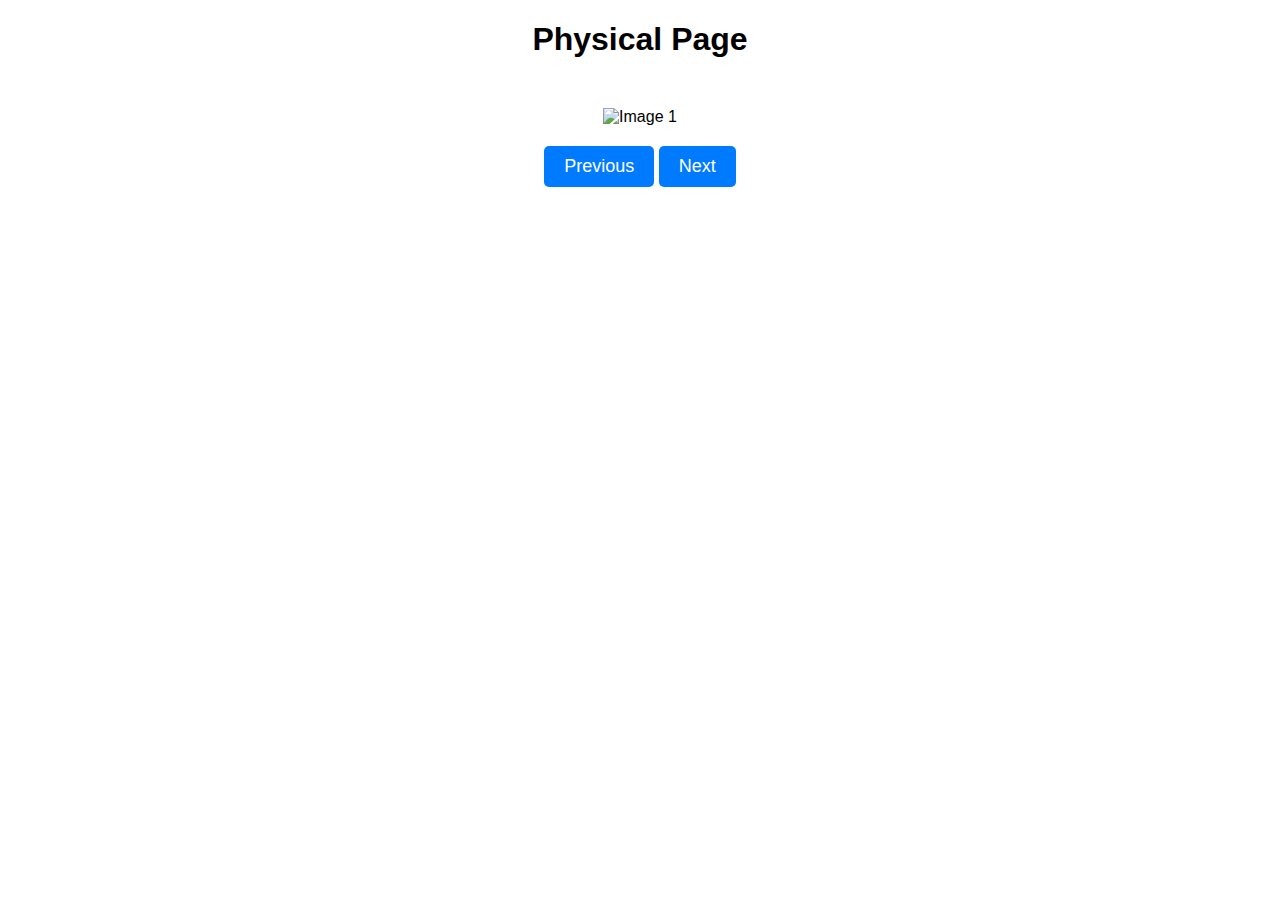
==== emotional.html @ 9302c669 "Create emotional.html" ====
<!DOCTYPE html>
<html lang="en">
<head>
    <meta charset="UTF-8">
    <meta name="viewport" content="width=device-width, initial-scale=1.0">
    <title>Emotional</title>
    <style>
        body {
            font-family: Arial, sans-serif;
            text-align: center;
            margin: 0;
            padding: 0;
        }
        .gallery {
            margin-top: 50px;
        }
        img {
            max-width: 100%;
            height: auto;
        }
        .navigation {
            margin-top: 20px;
        }
        button {
            font-size: 18px;
            padding: 10px 20px;
            cursor: pointer;
            background-color: #007bff;
            color: #fff;
            border: none;
            border-radius: 5px;
        }
    </style>
</head>
<body>
    <h1>Physical Page</h1>
    <div class="gallery">
        <img src="image1.jpg" alt="Image 1" class="gallery-img">
    </div>
    <div class="navigation">
        <button id="prevBtn">Previous</button>
        <button id="nextBtn">Next</button>
    </div>

    <script>
        // Get references to elements
        const prevBtn = document.getElementById('prevBtn');
        const nextBtn = document.getElementById('nextBtn');
        const galleryImg = document.querySelector('.gallery-img');

        // Array of image URLs
        const images = ['image1.jpg', 'image2.jpg', 'image3.jpg', 'image4.jpg']; // Add your image URLs here

        // Initial index
        let currentIndex = 0;

        // Function to display current image
        function showImage(index) {
            galleryImg.src = images[index];
        }

        // Event listeners for navigation buttons
        prevBtn.addEventListener('click', function() {
            currentIndex = (currentIndex - 1 + images.length) % images.length;
            showImage(currentIndex);
        });

        nextBtn.addEventListener('click', function() {
            currentIndex = (currentIndex + 1) % images.length;
            showImage(currentIndex);
        });

        // Show the first image initially
        showImage(currentIndex);
    </script>
</body>
</html>
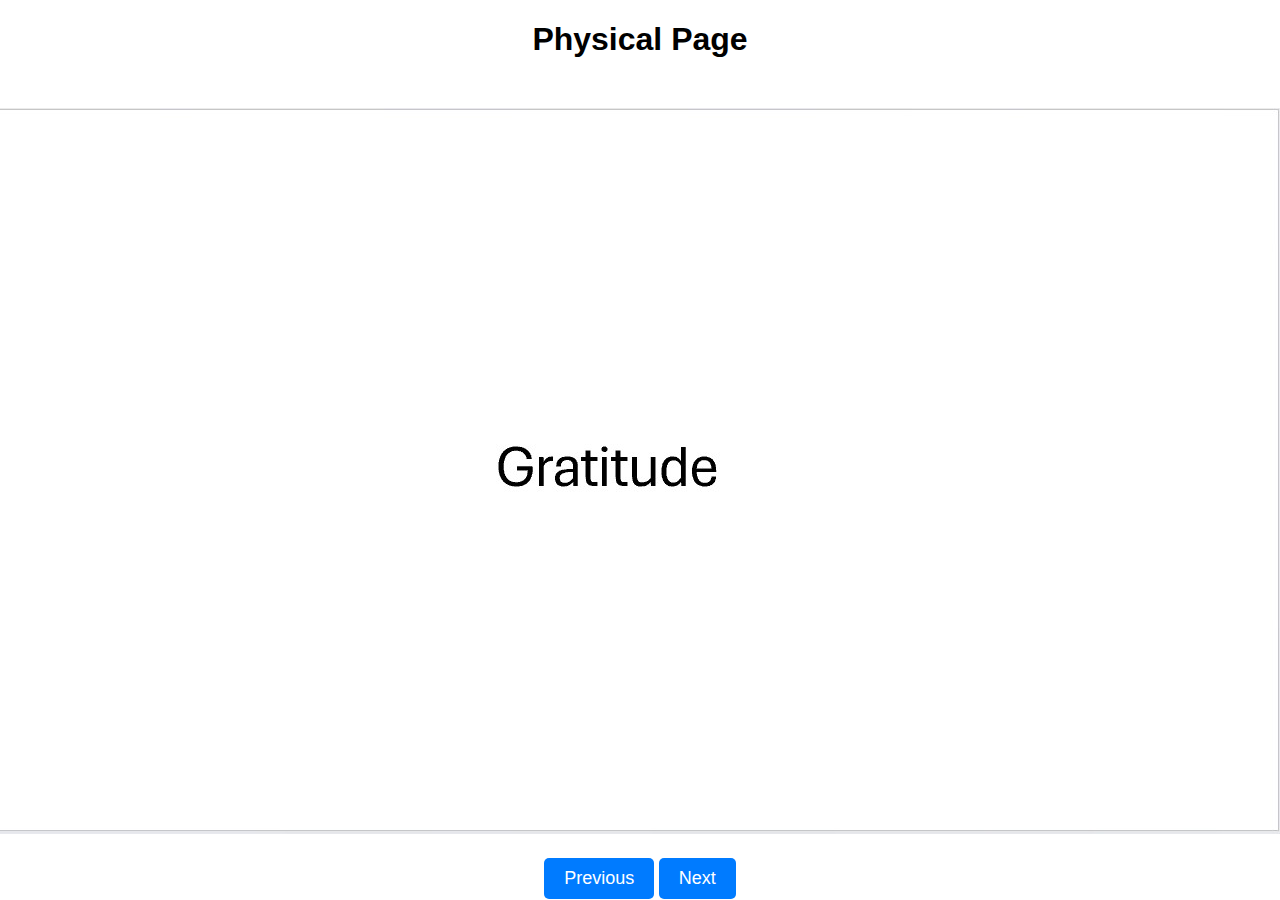
==== commit f7be8563: "Update emotional.html" ====
--- a/emotional.html
+++ b/emotional.html
@@ -49,7 +49,7 @@
         const galleryImg = document.querySelector('.gallery-img');
 
         // Array of image URLs
-        const images = ['image1.jpg', 'image2.jpg', 'image3.jpg', 'image4.jpg']; // Add your image URLs here
+        const images = ['images/emotional/emotional1.jpg', 'images/emotional/emotional2.jpg', 'images/emotional/emotional3.jpg', 'images/emotional/emotional4.jpg', 'images/emotional/emotional5.jpg'];
 
         // Initial index
         let currentIndex = 0;
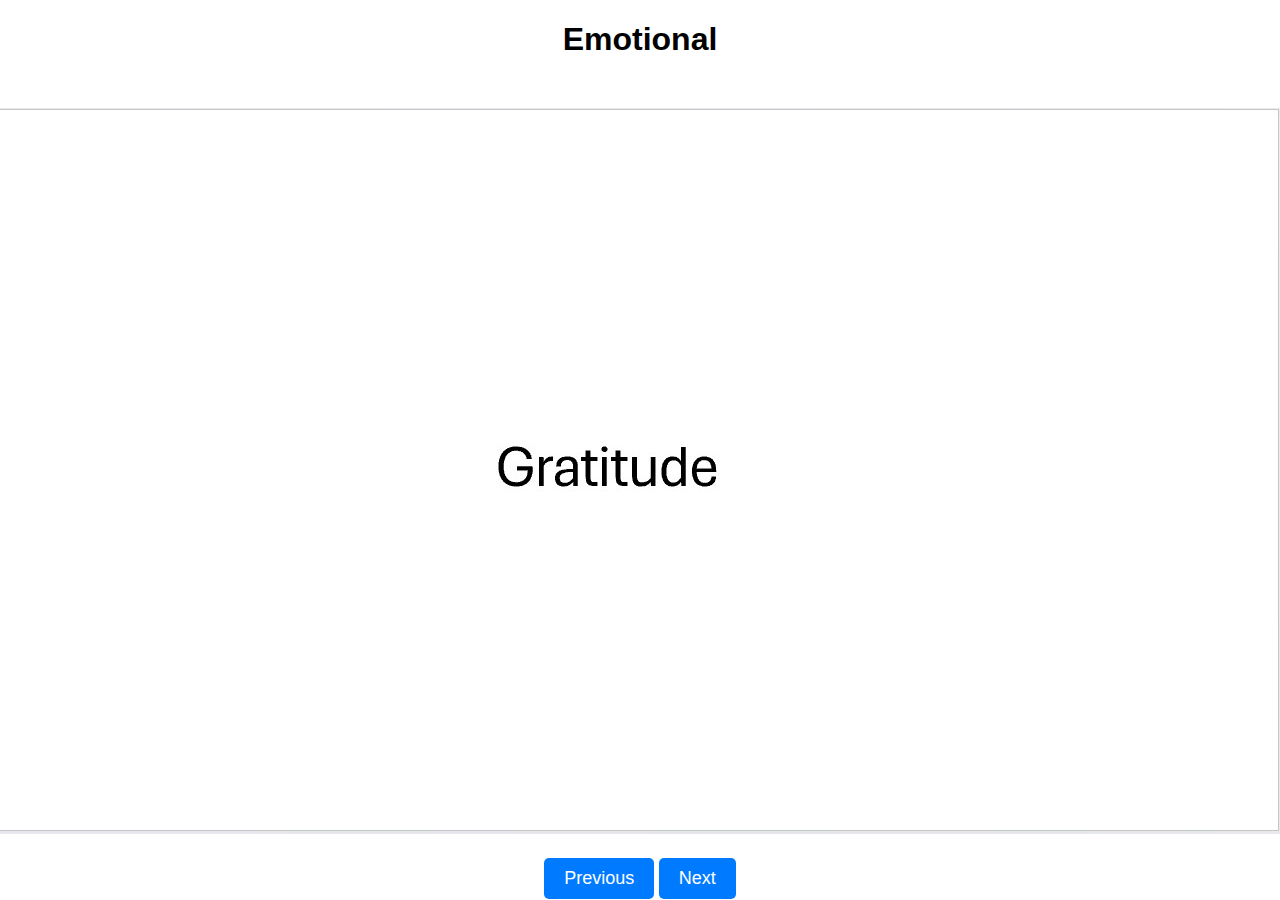
==== commit c73e867a: "Update emotional.html" ====
--- a/emotional.html
+++ b/emotional.html
@@ -33,7 +33,7 @@
     </style>
 </head>
 <body>
-    <h1>Physical Page</h1>
+    <h1>Emotional</h1>
     <div class="gallery">
         <img src="image1.jpg" alt="Image 1" class="gallery-img">
     </div>
